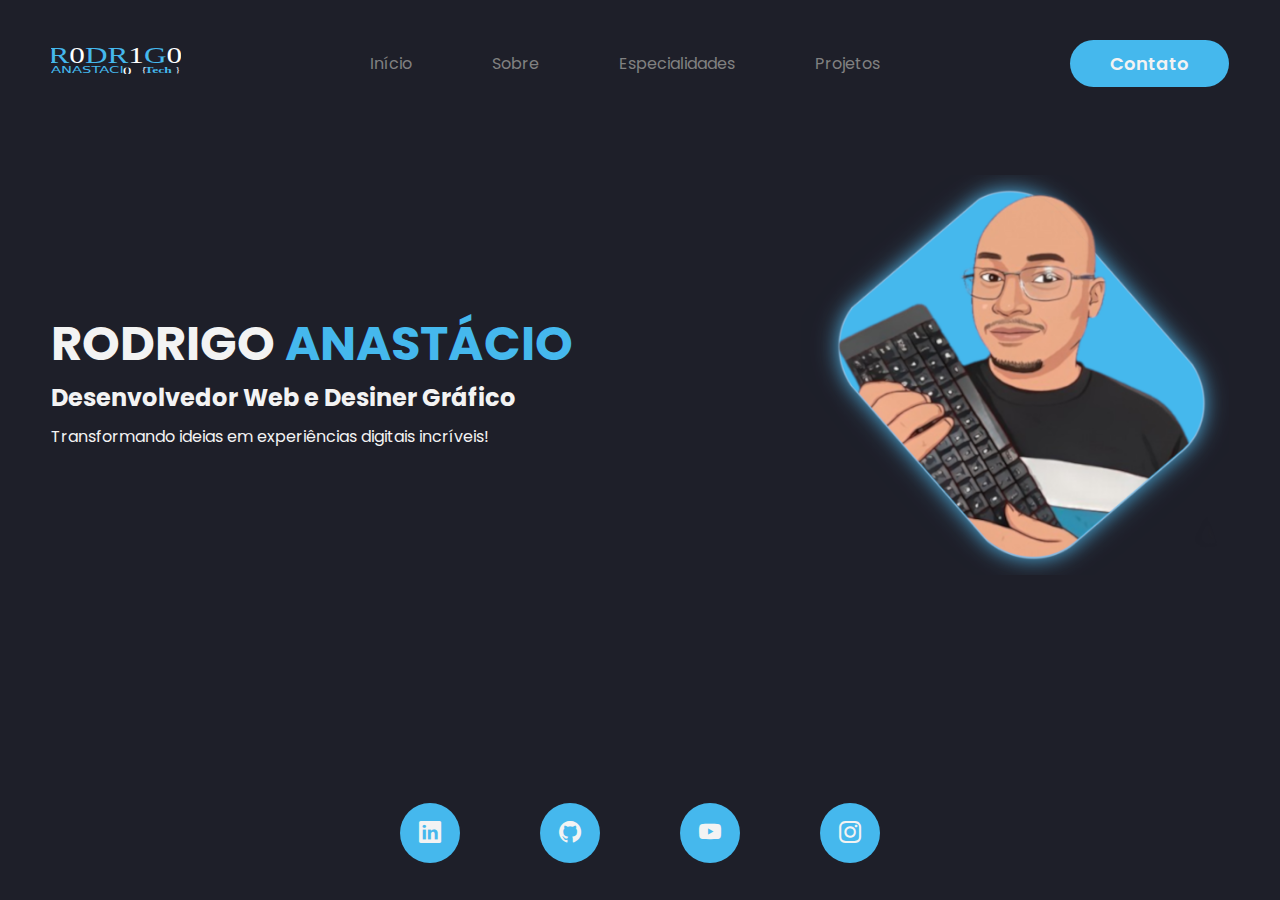
==== index.html @ 92e49dfd "primeiro commit" ====
<!DOCTYPE html>
<html lang="pt-br">
  <head>
    <meta charset="UTF-8" />
    <meta name="viewport" content="width=device-width, initial-scale=1.0" />
    <link rel="preconnect" href="https://fonts.googleapis.com" />
    <link rel="preconnect" href="https://fonts.gstatic.com" crossorigin />
    <link
      href="https://fonts.googleapis.com/css2?family=Poppins:ital,wght@0,100;0,200;0,300;0,400;0,500;0,600;0,700;0,800;0,900;1,100;1,200;1,300;1,400;1,500;1,600;1,700;1,800;1,900&display=swap"
      rel="stylesheet"
    />
    <link
      rel="stylesheet"
      href="https://cdn.jsdelivr.net/npm/bootstrap-icons@1.11.3/font/bootstrap-icons.min.css"
    />
    <!--css-->
    <link rel="stylesheet" href="./css/root.css" />
    <link rel="stylesheet" href="./css/style.css" />
    <title>meu site</title>
  </head>
  <body>
    <header>
      <div class="interface">
        <div class="logo">
          <img src="./images/g62.svg" alt="logo" />
        </div>
        <nav class="menu">
          <ul>
            <li><a href="#">Início</a></li>
            <li><a href="./html/about.html">Sobre</a></li>
            <li><a href="./html/specialty.html">Especialidades</a></li>
            <li><a href="./html/project.html">Projetos</a></li>
          </ul>
        </nav>
        <div class="contato">
          <button><a href="./html/contact.html">Contato</a></button>
        </div>
      </div>
    </header>
    <main>
      <div class="interface">
        <div class="box-txt">
          <h1>RODRIGO <span>ANASTÁCIO</span></h1>
          <h2>Desenvolvedor Web e Desiner Gráfico</h2>
          <p>Transformando ideias em experiências digitais incríveis!</p>
        </div>
        <div class="box-img">
          <img src="./images/site2.png" alt="imagem" />
        </div>
      </div>
    </main>
    <footer>
      <div class="interface">
        <div class="social">
          <a href="https://www.linkedin.com/in/anastaciotech/" target="_blank"
            ><button><i class="bi bi-linkedin"></i></button
          ></a>
          <a href="https://github.com/Rodrigosan003" target="_blank"
            ><button><i class="bi bi-github"></i></button
          ></a>
          <a href="https://www.youtube.com/@r.anastacio" target="_blank"
            ><button><i class="bi bi-youtube"></i></button
          ></a>
          <a href="https://www.instagram.com/r.anastaciotech/" target="_blank"
            ><button><i class="bi bi-instagram"></i></button
          ></a>
        </div>
      </div>
    </footer>
  </body>
</html>
---- css/root.css ----
* {
    margin: 0;
    padding: 0;
    box-sizing: border-box;
    font-family: "Poppins", sans-serif;
}

:root {
    --color-background: #1e1f29;
    --color-box-button: #45b8ed;
    --color-font: #f3f3f3;
    --color-font-hover: #818181;
    --color-span: var(--color-box-button);
}

body {
    height: 100vh;
    background-color: var(--color-background);
}

.interface {
    max-width: 80rem;
    margin: 0 auto;
}

a {
    text-decoration: none;
}

span {
    color: var(--color-span);
}
---- css/style.css ----
/* Barra de menu */
header {
    height: 15%;
}
header .interface {
    display: flex;
    justify-content: space-between;
    align-items: center;
    padding: 2.5rem 4%;
}

header .interface .logo img {
    width: 8.12rem;
}

header .interface .menu ul {
    display: flex;
    gap: 5rem;
    list-style-type: none;
}

header a {
    display: inline-block;
    color: var(--color-font-hover);
    transition: .2s;
}

header a:hover {
    color: var(--color-font);
    transform: scale(1.05);
}

header .contato button {
    background-color: var(--color-box-button);
    border: none;
    padding: 0.625rem 2.5rem;
    font-size: 1.125rem;
    font-weight: 600;
    border-radius: 1.875rem;
    cursor: pointer;
    transition: .2s;
}

header .contato button:hover {
    box-shadow: 0px 0px 8px #45b8ed;
    transform: scale(1.05);
}

header .contato button a {
    color: var(--color-font);
}

/* Início */

main {
    height: 70%;
}

main .interface {
    display: flex;
    justify-content: space-between;
    align-items: center;
    padding: 2.5rem 4%;
}

main .box-txt {
    color: var(--color-font);
}

main h1 {
    color: var(--color-font);
    font-size: 3rem;
}

main h2 {
    color: var(--color-font);
    margin-bottom: 0.6rem;
}



main .box-img img {
    height: 25rem;
    position: relative;
    animation: flutuar 2s ease-in-out infinite alternate;
}

@keyframes flutuar {
    0% {
        top: 0;
    }
    100% {
        top: 1.875rem;
    }
}

/* Fim da sessão início */

/* Sessão sobre */

section.sobre {
    height: 70%;
}

section.sobre .interface {
    display: flex;
    align-items: center;
    gap: 3rem;
    padding: 1.5rem 4%;
}

section.sobre .img-sobre img {
    height: 25rem;
}

section.sobre .txt-sobre h2, p {
    color: var(--color-font);
}

section.sobre .txt-sobre h2 {
    font-size: 3.5rem;
    line-height: 2.5rem;
}

section.sobre .txt-sobre h2 span {
    font-size: 2rem;
    display: inline-block;
}

section.sobre .txt-sobre p {
    margin-top: 1.875rem;
    line-height: 1.6rem;
    font-size: 1.1rem;
}

/* Fim da sessão sobre */

footer {
    height: 15%;
    display: flex;
    align-items: center;
}

footer .interface {
    display: flex;
    align-items: center;
    padding: 1.5rem 4%;
}

footer .social {
    display: flex;
    gap: 5rem;
}

footer .social button {
    width: 3.75rem;
    height: 3.75rem;
    border-radius: 50%;
    border: none;
    background-color: var(--color-box-button);
    color: var(--color-font);
    font-size: 1.375rem;
    cursor: pointer;
    transition: .2s;
}

footer .social button:hover {
    box-shadow: 0px 0px 8px #45b8ed;
    transform: scale(1.05);
}
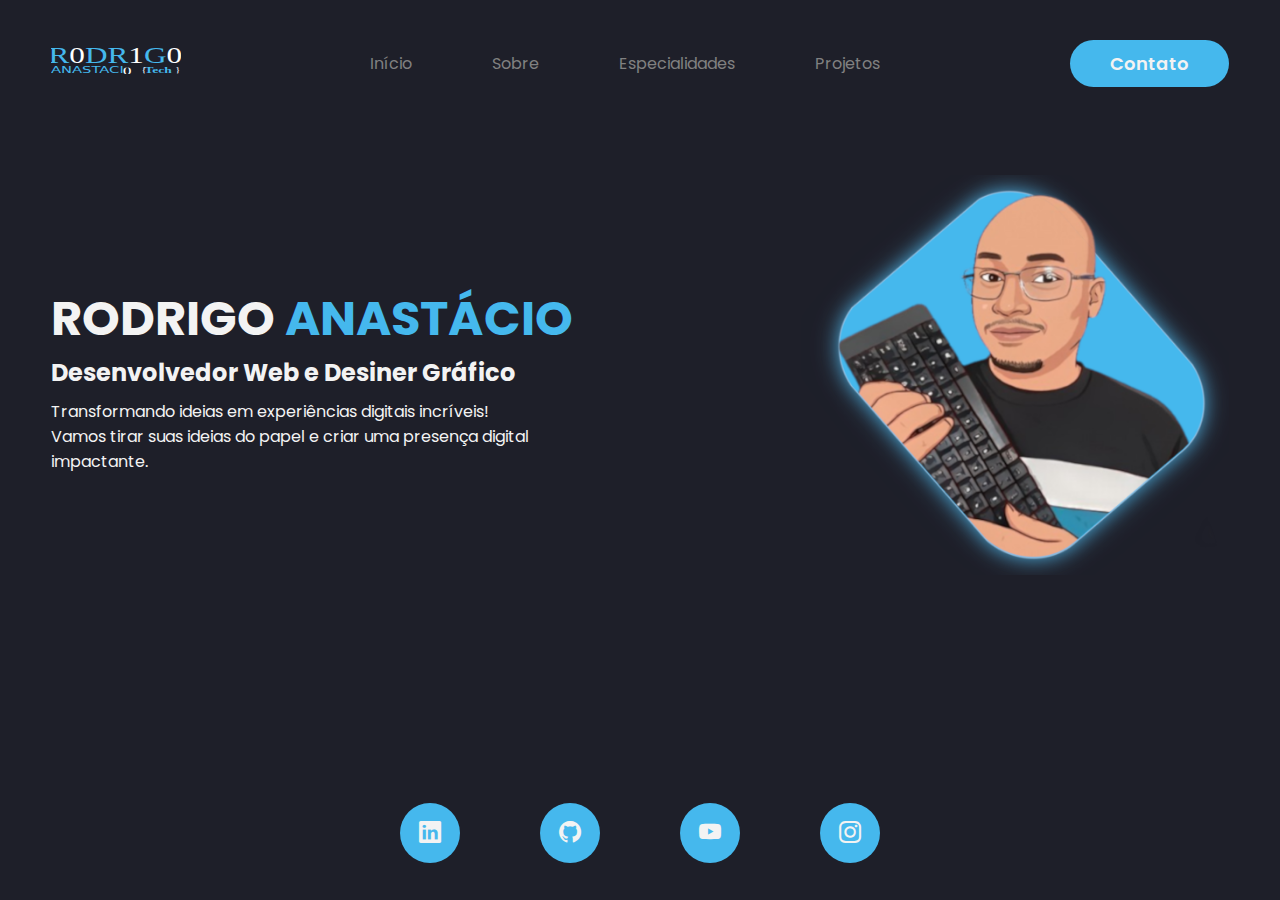
==== commit b5b21267: "pagina especialidade e algumas alterações" ====
--- a/index.html
+++ b/index.html
@@ -42,7 +42,10 @@
         <div class="box-txt">
           <h1>RODRIGO <span>ANASTÁCIO</span></h1>
           <h2>Desenvolvedor Web e Desiner Gráfico</h2>
-          <p>Transformando ideias em experiências digitais incríveis!</p>
+          <p>
+            Transformando ideias em experiências digitais incríveis! Vamos tirar
+            suas ideias do papel e criar uma presença digital impactante.
+          </p>
         </div>
         <div class="box-img">
           <img src="./images/site2.png" alt="imagem" />
--- a/css/root.css
+++ b/css/root.css
@@ -11,6 +11,7 @@
     --color-font: #f3f3f3;
     --color-font-hover: #818181;
     --color-span: var(--color-box-button);
+    --color-box-shadow: #f3f3f3;
 }
 
 body {
--- a/css/style.css
+++ b/css/style.css
@@ -77,7 +77,9 @@
     margin-bottom: 0.6rem;
 }
 
-
+main p {
+    width: 30rem;
+}
 
 main .box-img img {
     height: 25rem;
@@ -135,6 +137,56 @@
 
 /* Fim da sessão sobre */
 
+/* Sessão especialidades */
+
+section.especialidades {
+    height: 70%;
+}
+
+section.especialidades .interface {
+    display: flex;
+    flex-direction: column;
+    align-items: center;
+    padding: 1rem 4%;
+}
+
+section.especialidades .interface h2 {
+    color: var(--color-font);
+    font-size: 2.5rem;
+}
+
+section.especialidades .interface .especialidade-content {
+    display: flex;
+    align-items: center;
+    gap: 3rem;
+    padding: 1.5rem 4%;
+}
+
+section.especialidades .especialidade-content .especialidade-box {
+    color: var(--color-font);
+    width: 25rem;
+    padding: 1.3rem;
+    margin-top: 1rem;
+    border-radius: 1.25rem;
+    transition: .2s;
+}
+
+section.especialidades .especialidade-box:hover {
+    transform: scale(1.05);
+    box-shadow: 0 0 8px var(--color-box-shadow);    
+}
+
+section.especialidades .especialidade-box i {
+    font-size: 3rem;
+    color: var(--color-box-button);
+}
+
+section.especialidades .especialidade-box h3 {
+    font-size: 1.5rem;
+    margin: 0.8rem 0;
+}
+
+/* Fim da sessão especialidades */
 footer {
     height: 15%;
     display: flex;
